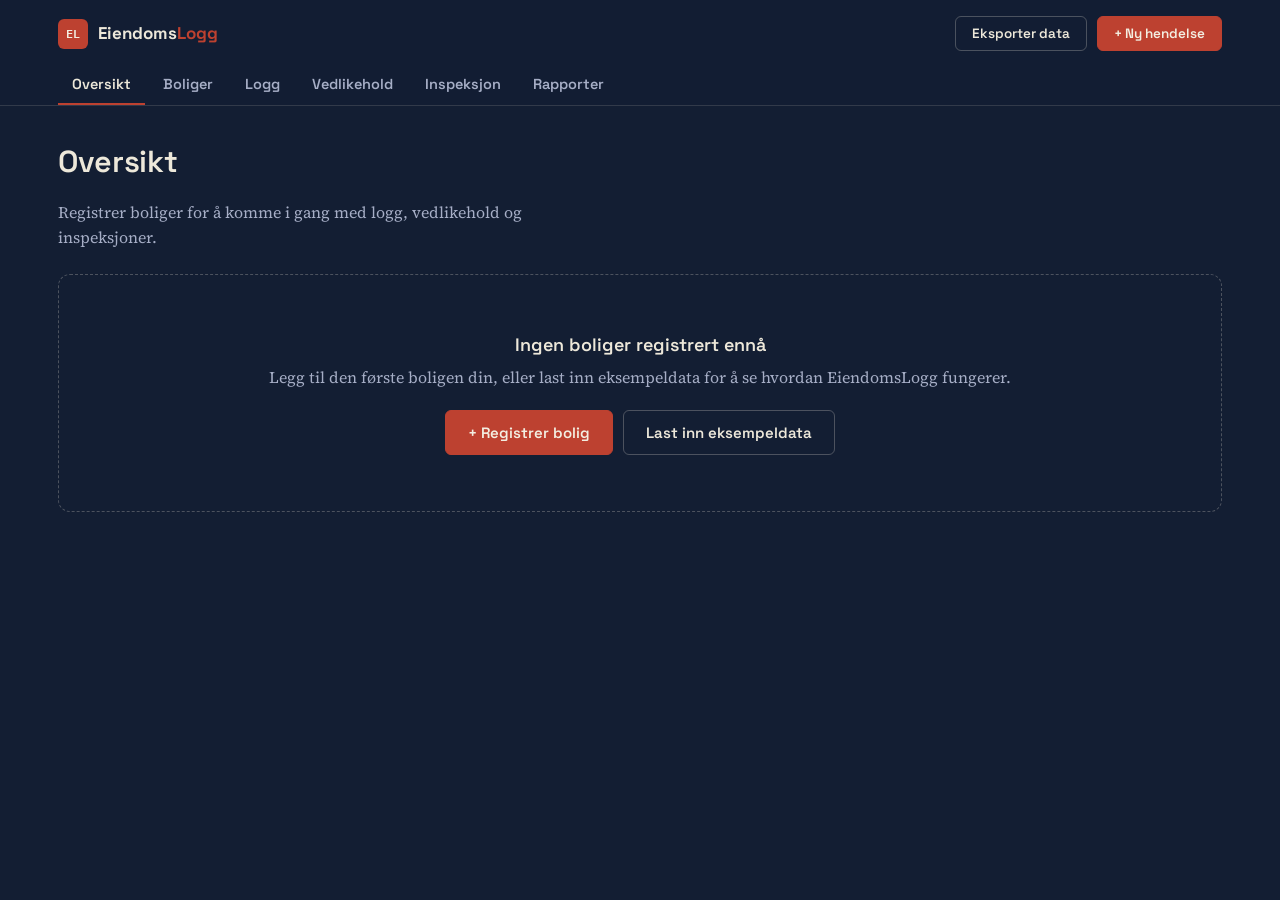
==== Nettsiden/index.html @ 16e8af84 "First upload" ====
<!DOCTYPE html>
<html lang="no">
<head>
<meta charset="UTF-8">
<meta name="viewport" content="width=device-width, initial-scale=1.0">
<title>EiendomsLogg</title>
<meta name="description" content="EiendomsLogg — registrer feil, last opp bilder og kvitteringer, planlegg vedlikehold og gjennomfør digitale inspeksjoner for hver bolig.">
<link rel="preconnect" href="https://fonts.googleapis.com">
<link rel="preconnect" href="https://fonts.gstatic.com" crossorigin>
<link href="https://fonts.googleapis.com/css2?family=Space+Grotesk:wght@500;600;700&family=Source+Serif+4:opsz,wght@8..60,400;8..60,500;8..60,600&family=IBM+Plex+Mono:wght@400;500&display=swap" rel="stylesheet">
<link rel="stylesheet" href="styles.css">
</head>
<body>

<header class="app-header">
  <div class="app-header-inner">
    <div class="brand">
      <span class="logo-mark">EL</span>
      <span class="logo-word">Eiendoms<em>Logg</em></span>
    </div>
    <div class="header-actions">
      <button class="btn btn-ghost btn-small" id="exportBtn" type="button">Eksporter data</button>
      <button class="btn btn-primary btn-small" id="quickAddBtn" type="button">+ Ny hendelse</button>
    </div>
  </div>
  <nav class="tab-nav" aria-label="Hovedmeny">
    <button class="tab-btn active" data-view="dashboard">Oversikt</button>
    <button class="tab-btn" data-view="properties">Boliger</button>
    <button class="tab-btn" data-view="log">Logg</button>
    <button class="tab-btn" data-view="maintenance">Vedlikehold</button>
    <button class="tab-btn" data-view="inspection">Inspeksjon</button>
    <button class="tab-btn" data-view="reports">Rapporter</button>
  </nav>
</header>

<main class="app-main">
  <div class="view-wrap" id="viewWrap">
    <!-- Views are rendered here by app.js -->
  </div>
</main>

<div class="modal-overlay" id="modalOverlay" hidden>
  <div class="modal" id="modal" role="dialog" aria-modal="true"></div>
</div>

<div class="toast" id="toast" role="status" aria-live="polite" hidden></div>

<template id="tpl-empty-state">
  <div class="empty-state">
    <p class="empty-title"></p>
    <p class="empty-body"></p>
    <button class="btn btn-primary empty-action" type="button"></button>
  </div>
</template>

<script src="app.js"></script>
</body>
</html>
---- Nettsiden/styles.css ----
/* ============================================
   EiendomsLogg — design tokens
   ============================================ */
:root {
  --ink: #131E33;
  --ink-2: #1B2A45;
  --ink-3: #24365A;
  --ink-4: #2C4066;
  --paper: #F3EEE1;
  --paper-2: #EAE3D2;
  --stamp: #BD4130;
  --stamp-dark: #8f3123;
  --sage: #8FA382;
  --sage-dark: #62795a;
  --amber: #C99A3E;
  --text-light: #EDE8DA;
  --muted: #A6AEC6;
  --line: rgba(237, 232, 218, 0.14);
  --line-strong: rgba(237, 232, 218, 0.26);

  --font-display: 'Space Grotesk', sans-serif;
  --font-body: 'Source Serif 4', serif;
  --font-mono: 'IBM Plex Mono', monospace;

  --wrap: 1220px;
  --radius: 6px;
  --radius-lg: 12px;
}

* { box-sizing: border-box; }

@media (prefers-reduced-motion: reduce) {
  *, *::before, *::after { animation-duration: 0.01ms !important; animation-iteration-count: 1 !important; transition-duration: 0.01ms !important; }
}

html, body { height: 100%; }
body {
  margin: 0;
  background: var(--ink);
  color: var(--text-light);
  font-family: var(--font-body);
  font-size: 16px;
  line-height: 1.55;
  -webkit-font-smoothing: antialiased;
  display: flex;
  flex-direction: column;
}

h1, h2, h3, h4 {
  font-family: var(--font-display);
  color: var(--text-light);
  margin: 0 0 0.5em;
  font-weight: 600;
  letter-spacing: -0.01em;
}
h1 { font-size: 1.9rem; }
h2 { font-size: 1.4rem; }
h3 { font-size: 1.05rem; }

p { margin: 0 0 1em; }
a { color: var(--sage); text-decoration: none; }
ul { margin: 0; padding: 0; list-style: none; }

.mono { font-family: var(--font-mono); }

.sr-only {
  position: absolute;
  width: 1px; height: 1px;
  padding: 0; margin: -1px;
  overflow: hidden;
  clip: rect(0,0,0,0);
  white-space: nowrap;
  border: 0;
}

a:focus-visible,
button:focus-visible,
input:focus-visible,
select:focus-visible,
textarea:focus-visible {
  outline: 2px solid var(--sage);
  outline-offset: 2px;
}

/* ============================================
   Buttons
   ============================================ */
.btn {
  display: inline-flex;
  align-items: center;
  justify-content: center;
  gap: 8px;
  font-family: var(--font-display);
  font-weight: 600;
  font-size: 15px;
  padding: 12px 22px;
  border-radius: var(--radius);
  border: 1px solid transparent;
  cursor: pointer;
  transition: transform 0.12s ease, background 0.15s ease, border-color 0.15s ease;
  white-space: nowrap;
  background: transparent;
  color: var(--text-light);
}
.btn:active { transform: scale(0.98); }
.btn:disabled { opacity: 0.5; cursor: not-allowed; }

.btn-primary { background: var(--stamp); color: var(--paper); border-color: var(--stamp); }
.btn-primary:hover:not(:disabled) { background: var(--stamp-dark); border-color: var(--stamp-dark); }

.btn-secondary { background: var(--sage); color: var(--ink); border-color: var(--sage); }
.btn-secondary:hover:not(:disabled) { background: var(--sage-dark); border-color: var(--sage-dark); }

.btn-ghost { background: transparent; color: var(--text-light); border-color: var(--line-strong); }
.btn-ghost:hover:not(:disabled) { border-color: var(--text-light); }

.btn-danger { background: transparent; color: var(--stamp); border-color: rgba(189,65,48,0.5); }
.btn-danger:hover:not(:disabled) { background: rgba(189,65,48,0.12); }

.btn-small { padding: 8px 16px; font-size: 13.5px; }
.btn-block { width: 100%; }
.btn-icon { padding: 8px 10px; }

/* ============================================
   Header + tab nav
   ============================================ */
.app-header {
  position: sticky;
  top: 0;
  z-index: 50;
  background: rgba(19, 30, 51, 0.94);
  backdrop-filter: blur(8px);
  border-bottom: 1px solid var(--line);
}
.app-header-inner {
  max-width: var(--wrap);
  margin: 0 auto;
  padding: 16px 28px 12px;
  display: flex;
  align-items: center;
  gap: 16px;
}
.brand { display: flex; align-items: center; gap: 10px; margin-right: auto; }
.logo-mark {
  display: inline-flex; align-items: center; justify-content: center;
  width: 30px; height: 30px; background: var(--stamp); color: var(--paper);
  border-radius: 6px; font-family: var(--font-mono); font-size: 12px; font-weight: 600;
}
.logo-word { font-family: var(--font-display); font-weight: 700; font-size: 17px; }
.logo-word em { color: var(--stamp); font-style: normal; }
.header-actions { display: flex; gap: 10px; }

.tab-nav {
  max-width: var(--wrap);
  margin: 0 auto;
  padding: 0 28px;
  display: flex;
  gap: 4px;
  overflow-x: auto;
  scrollbar-width: none;
}
.tab-nav::-webkit-scrollbar { display: none; }
.tab-btn {
  font-family: var(--font-display);
  font-size: 14.5px;
  font-weight: 600;
  color: var(--muted);
  background: transparent;
  border: none;
  border-bottom: 2px solid transparent;
  padding: 12px 14px 10px;
  cursor: pointer;
  white-space: nowrap;
}
.tab-btn:hover { color: var(--text-light); }
.tab-btn.active { color: var(--text-light); border-bottom-color: var(--stamp); }

/* ============================================
   Main layout
   ============================================ */
.app-main { flex: 1; }
.view-wrap {
  max-width: var(--wrap);
  margin: 0 auto;
  padding: 32px 28px 80px;
}
.view-head {
  display: flex;
  align-items: flex-end;
  justify-content: space-between;
  gap: 20px;
  margin-bottom: 24px;
  flex-wrap: wrap;
}
.view-head p { color: var(--muted); margin: 6px 0 0; max-width: 60ch; }
.view-actions { display: flex; gap: 10px; flex-wrap: wrap; }

/* ============================================
   Cards / surfaces
   ============================================ */
.card {
  background: var(--ink-2);
  border: 1px solid var(--line);
  border-radius: var(--radius-lg);
  padding: 22px 24px;
}
.card + .card { margin-top: 16px; }

.stat-grid {
  display: grid;
  grid-template-columns: repeat(4, 1fr);
  gap: 14px;
  margin-bottom: 28px;
}
.stat-card {
  background: var(--ink-2);
  border: 1px solid var(--line);
  border-radius: var(--radius-lg);
  padding: 18px 20px;
}
.stat-label { font-family: var(--font-mono); font-size: 11px; letter-spacing: 0.06em; color: var(--muted); margin-bottom: 8px; }
.stat-value { font-family: var(--font-display); font-size: 28px; font-weight: 700; color: var(--text-light); }
.stat-value.stamp-color { color: var(--stamp); }
.stat-value.sage-color { color: var(--sage); }
.stat-value.amber-color { color: var(--amber); }

.section-title {
  font-family: var(--font-mono);
  font-size: 12px;
  letter-spacing: 0.07em;
  color: var(--sage);
  margin-bottom: 14px;
}

/* ============================================
   Empty states
   ============================================ */
.empty-state {
  text-align: center;
  padding: 56px 24px;
  border: 1px dashed var(--line-strong);
  border-radius: var(--radius-lg);
}
.empty-title { font-family: var(--font-display); font-size: 18px; font-weight: 600; margin-bottom: 6px; }
.empty-body { color: var(--muted); margin-bottom: 20px; }

/* ============================================
   Badges
   ============================================ */
.badge {
  display: inline-flex;
  align-items: center;
  gap: 5px;
  font-family: var(--font-mono);
  font-size: 11px;
  letter-spacing: 0.03em;
  padding: 4px 9px;
  border-radius: 999px;
  border: 1px solid transparent;
}
.badge-open { background: rgba(189,65,48,0.14); color: #e08d7d; border-color: rgba(189,65,48,0.35); }
.badge-progress { background: rgba(201,154,62,0.14); color: var(--amber); border-color: rgba(201,154,62,0.35); }
.badge-done { background: rgba(143,163,130,0.14); color: var(--sage); border-color: rgba(143,163,130,0.35); }
.badge-neutral { background: rgba(237,232,218,0.08); color: var(--muted); border-color: var(--line-strong); }

.type-tag { font-family: var(--font-mono); font-size: 11px; color: var(--muted); }

/* ============================================
   Property cards
   ============================================ */
.property-grid {
  display: grid;
  grid-template-columns: repeat(auto-fill, minmax(260px, 1fr));
  gap: 16px;
}
.property-card {
  background: var(--ink-2);
  border: 1px solid var(--line);
  border-radius: var(--radius-lg);
  padding: 20px 22px;
  cursor: pointer;
  transition: border-color 0.15s ease, transform 0.15s ease;
  text-align: left;
  width: 100%;
  color: inherit;
  font: inherit;
}
.property-card:hover { border-color: var(--line-strong); transform: translateY(-2px); }
.property-card h3 { margin-bottom: 2px; }
.property-address { color: var(--muted); font-size: 14px; margin-bottom: 14px; }
.property-meta-row { display: flex; justify-content: space-between; align-items: center; border-top: 1px solid var(--line); padding-top: 12px; margin-top: 4px; }
.property-tenant { font-size: 13.5px; color: var(--muted); }
.property-open-count { font-family: var(--font-mono); font-size: 12px; }

/* ============================================
   Tables / lists
   ============================================ */
.data-table { width: 100%; border-collapse: collapse; }
.data-table th {
  font-family: var(--font-mono);
  font-size: 11px;
  letter-spacing: 0.05em;
  text-align: left;
  color: var(--muted);
  padding: 0 12px 10px;
  border-bottom: 1px solid var(--line-strong);
}
.data-table td {
  padding: 14px 12px;
  border-bottom: 1px solid var(--line);
  font-size: 14.5px;
  vertical-align: top;
}
.data-table tr:last-child td { border-bottom: none; }
.data-table td.num { font-family: var(--font-mono); }

.entry-row-title { font-family: var(--font-display); font-weight: 600; font-size: 15px; margin-bottom: 3px; }
.entry-row-desc { color: var(--muted); font-size: 13.5px; margin: 0; }
.row-actions { display: flex; gap: 8px; flex-wrap: wrap; }

.thumb-strip { display: flex; gap: 6px; margin-top: 8px; flex-wrap: wrap; }
.thumb {
  width: 44px; height: 44px; border-radius: 5px; object-fit: cover;
  border: 1px solid var(--line-strong); cursor: pointer;
}
.thumb-wrap { position: relative; display: inline-block; line-height: 0; }
.thumb-remove {
  position: absolute; top: -6px; right: -6px;
  width: 18px; height: 18px; border-radius: 50%;
  background: var(--stamp); color: var(--paper);
  border: 1px solid var(--ink); font-size: 13px; line-height: 1;
  cursor: pointer; display: flex; align-items: center; justify-content: center;
  padding: 0;
}
.thumb-remove:hover { background: var(--stamp-dark); }
.doc-chip {
  display: inline-flex; align-items: center; gap: 6px;
  font-family: var(--font-mono); font-size: 12px; color: var(--muted);
  background: rgba(237,232,218,0.06); border: 1px solid var(--line);
  padding: 5px 10px; border-radius: 6px; margin: 8px 6px 0 0;
}
.doc-chip-remove {
  background: transparent; border: none; color: var(--muted);
  cursor: pointer; font-size: 14px; line-height: 1; padding: 0 0 0 4px;
}
.doc-chip-remove:hover { color: var(--stamp); }

/* ============================================
   Filter bar
   ============================================ */
.filter-bar { display: flex; gap: 10px; flex-wrap: wrap; margin-bottom: 20px; }
.filter-bar select, .filter-bar input {
  background: var(--ink-2);
  border: 1px solid var(--line-strong);
  color: var(--text-light);
  border-radius: var(--radius);
  padding: 9px 12px;
  font-family: var(--font-body);
  font-size: 14px;
}

/* ============================================
   Forms
   ============================================ */
.form-grid { display: grid; grid-template-columns: 1fr 1fr; gap: 16px; }
.form-field { display: flex; flex-direction: column; gap: 6px; margin-bottom: 16px; }
.form-field.full { grid-column: 1 / -1; }
.form-field label { font-family: var(--font-mono); font-size: 11.5px; letter-spacing: 0.04em; color: var(--muted); }
.form-field input,
.form-field select,
.form-field textarea {
  background: rgba(255,255,255,0.04);
  border: 1px solid var(--line-strong);
  color: var(--text-light);
  border-radius: var(--radius);
  padding: 11px 13px;
  font-family: var(--font-body);
  font-size: 15px;
  width: 100%;
}
.form-field textarea { resize: vertical; min-height: 80px; }
.form-field .hint { font-size: 12px; color: var(--muted); }
.form-field .error-text { font-size: 12.5px; color: var(--stamp); display: none; }
.form-field.has-error input,
.form-field.has-error select,
.form-field.has-error textarea { border-color: var(--stamp); }
.form-field.has-error .error-text { display: block; }

.file-drop {
  border: 1px dashed var(--line-strong);
  border-radius: var(--radius);
  padding: 16px;
  text-align: center;
  cursor: pointer;
  color: var(--muted);
  font-size: 13.5px;
}
.file-drop:hover { border-color: var(--sage); color: var(--text-light); }
.file-drop input { display: none; }

.form-actions { display: flex; justify-content: flex-end; gap: 10px; margin-top: 8px; padding-top: 16px; border-top: 1px solid var(--line); }

/* ============================================
   Modal
   ============================================ */
.modal-overlay {
  position: fixed; inset: 0; z-index: 200;
  background: rgba(10,15,26,0.72);
  display: flex; align-items: flex-start; justify-content: center;
  padding: 40px 20px;
  overflow-y: auto;
}
.modal-overlay[hidden] { display: none; }
.modal {
  background: var(--ink);
  border: 1px solid var(--line-strong);
  border-radius: var(--radius-lg);
  width: 100%;
  max-width: 640px;
  padding: 28px 30px;
  box-shadow: 0 30px 70px -20px rgba(0,0,0,0.6);
}
.modal-head { display: flex; justify-content: space-between; align-items: flex-start; margin-bottom: 18px; }
.modal-close { background: transparent; border: none; color: var(--muted); font-size: 22px; cursor: pointer; line-height: 1; padding: 4px; }
.modal-close:hover { color: var(--text-light); }

/* ============================================
   Wizard (inspection)
   ============================================ */
.wizard-steps { display: flex; gap: 8px; margin-bottom: 26px; }
.wizard-step-dot {
  flex: 1;
  height: 4px;
  border-radius: 2px;
  background: var(--line-strong);
}
.wizard-step-dot.active { background: var(--stamp); }
.wizard-step-dot.done { background: var(--sage); }

.room-block {
  border: 1px solid var(--line);
  border-radius: var(--radius);
  padding: 16px 18px;
  margin-bottom: 14px;
}
.room-block-head { display: flex; justify-content: space-between; align-items: center; margin-bottom: 10px; }
.room-block-head h4 { margin: 0; font-family: var(--font-display); font-size: 15px; }
.condition-select-row { display: flex; gap: 8px; margin-bottom: 10px; }
.condition-pill {
  flex: 1;
  text-align: center;
  padding: 8px;
  border-radius: var(--radius);
  border: 1px solid var(--line-strong);
  font-family: var(--font-mono);
  font-size: 12.5px;
  cursor: pointer;
  color: var(--muted);
  background: transparent;
}
.condition-pill.selected.cond-god { background: rgba(143,163,130,0.16); border-color: var(--sage); color: var(--sage); }
.condition-pill.selected.cond-ok { background: rgba(201,154,62,0.16); border-color: var(--amber); color: var(--amber); }
.condition-pill.selected.cond-darlig { background: rgba(189,65,48,0.16); border-color: var(--stamp); color: #e08d7d; }

.signature-pad-wrap { text-align: center; }
.signature-pad {
  width: 100%;
  height: 160px;
  background: var(--paper);
  border-radius: var(--radius);
  touch-action: none;
  cursor: crosshair;
}
.signature-label { font-family: var(--font-mono); font-size: 12px; color: var(--muted); margin: 14px 0 6px; }

/* ============================================
   Report / print view
   ============================================ */
.report-card-preview {
  background: var(--ink-2);
  border: 1px solid var(--line);
  border-radius: var(--radius-lg);
  padding: 20px 22px;
  cursor: pointer;
}
.report-card-preview:hover { border-color: var(--line-strong); }
.report-head-row { display: flex; justify-content: space-between; align-items: flex-start; margin-bottom: 8px; }

.report-doc {
  background: var(--paper);
  color: var(--ink);
  border-radius: var(--radius-lg);
  padding: 40px 44px;
}
.report-doc h2, .report-doc h3, .report-doc h4 { color: var(--ink); font-family: var(--font-display); }
.report-doc .doc-eyebrow { font-family: var(--font-mono); font-size: 11px; letter-spacing: 0.06em; color: var(--stamp-dark); margin-bottom: 6px; }
.report-doc-meta { display: flex; gap: 28px; flex-wrap: wrap; margin: 16px 0 26px; padding-bottom: 20px; border-bottom: 1px solid var(--paper-2); }
.report-doc-meta div span { display: block; }
.report-doc-meta .meta-label { font-family: var(--font-mono); font-size: 10.5px; letter-spacing: 0.05em; color: #8a8168; margin-bottom: 3px; }
.report-doc-meta .meta-value { font-family: var(--font-display); font-size: 15px; font-weight: 600; }
.report-room { padding: 14px 0; border-bottom: 1px solid var(--paper-2); }
.report-room:last-child { border-bottom: none; }
.report-room-head { display: flex; justify-content: space-between; align-items: center; margin-bottom: 6px; }
.report-room-notes { color: #5c5340; font-size: 14.5px; margin: 0 0 8px; }
.report-sign-row { display: flex; gap: 30px; margin-top: 30px; flex-wrap: wrap; }
.report-sign-block { flex: 1; min-width: 220px; }
.report-sign-block img { width: 100%; max-width: 260px; height: 90px; object-fit: contain; background: #fff; border-radius: 4px; border: 1px solid var(--paper-2); }
.report-sign-block p { margin: 6px 0 0; font-family: var(--font-mono); font-size: 12px; color: #8a8168; }
.report-stamp-corner { position: absolute; }

/* ============================================
   Toast
   ============================================ */
.toast {
  position: fixed;
  bottom: 24px; left: 50%;
  transform: translateX(-50%);
  background: var(--sage);
  color: var(--ink);
  font-family: var(--font-display);
  font-weight: 600;
  font-size: 14px;
  padding: 12px 20px;
  border-radius: var(--radius);
  z-index: 300;
  box-shadow: 0 12px 30px -10px rgba(0,0,0,0.5);
}
.toast[hidden] { display: none; }
.toast.toast-danger { background: var(--stamp); color: var(--paper); }

/* ============================================
   Property detail
   ============================================ */
.detail-back { display: inline-flex; align-items: center; gap: 6px; color: var(--muted); font-family: var(--font-mono); font-size: 13px; margin-bottom: 16px; background: none; border: none; cursor: pointer; padding: 0; }
.detail-back:hover { color: var(--text-light); }
.detail-quick-actions { display: flex; gap: 10px; flex-wrap: wrap; margin: 18px 0 28px; }
.timeline-item { display: flex; gap: 16px; padding: 16px 0; border-bottom: 1px solid var(--line); }
.timeline-item:last-child { border-bottom: none; }
.timeline-date { width: 90px; flex-shrink: 0; font-family: var(--font-mono); font-size: 12px; color: var(--muted); padding-top: 2px; }
.timeline-body { flex: 1; }

/* ============================================
   Responsive
   ============================================ */
@media (max-width: 900px) {
  .stat-grid { grid-template-columns: repeat(2, 1fr); }
  .form-grid { grid-template-columns: 1fr; }
  .app-header-inner { padding: 14px 18px 10px; }
  .tab-nav { padding: 0 18px; }
  .view-wrap { padding: 24px 18px 64px; }
}
@media (max-width: 560px) {
  .stat-grid { grid-template-columns: 1fr 1fr; }
  .header-actions .btn span.full-label { display: none; }
  .modal { padding: 22px 18px; }
  .report-doc { padding: 26px 20px; }
}

/* ============================================
   Print
   ============================================ */
@media print {
  body * { visibility: hidden; }
  #printArea, #printArea * { visibility: visible; }
  #printArea { position: absolute; top: 0; left: 0; width: 100%; }
  .no-print { display: none !important; }
}
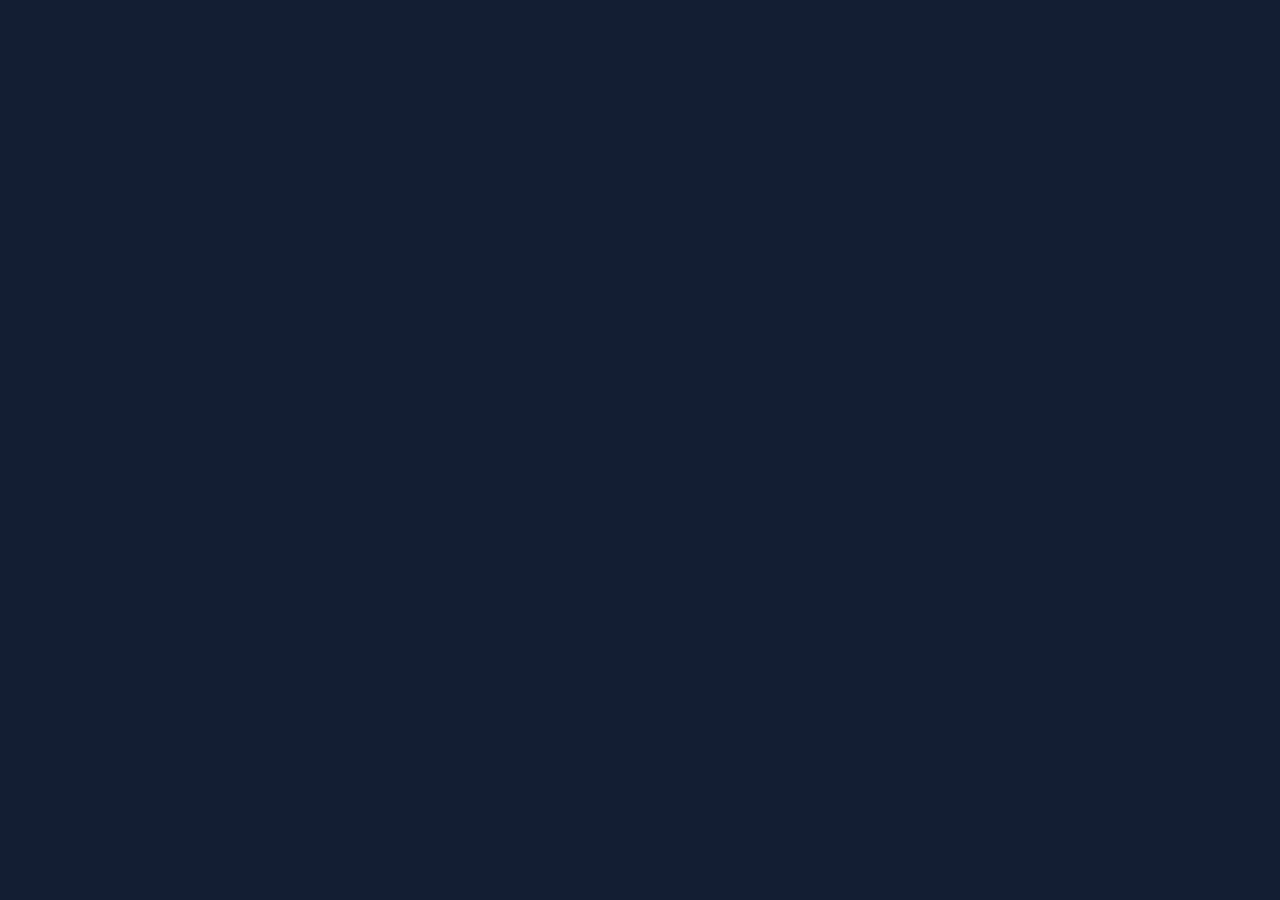
==== commit 071d102e: "oppdatert design og mobilvisning" ====
--- a/Nettsiden/index.html
+++ b/Nettsiden/index.html
@@ -9,29 +9,13 @@
 <link rel="preconnect" href="https://fonts.gstatic.com" crossorigin>
 <link href="https://fonts.googleapis.com/css2?family=Space+Grotesk:wght@500;600;700&family=Source+Serif+4:opsz,wght@8..60,400;8..60,500;8..60,600&family=IBM+Plex+Mono:wght@400;500&display=swap" rel="stylesheet">
 <link rel="stylesheet" href="styles.css">
+<script src="https://cdn.jsdelivr.net/npm/@supabase/supabase-js@2"></script>
 </head>
 <body>
 
-<header class="app-header">
-  <div class="app-header-inner">
-    <div class="brand">
-      <span class="logo-mark">EL</span>
-      <span class="logo-word">Eiendoms<em>Logg</em></span>
-    </div>
-    <div class="header-actions">
-      <button class="btn btn-ghost btn-small" id="exportBtn" type="button">Eksporter data</button>
-      <button class="btn btn-primary btn-small" id="quickAddBtn" type="button">+ Ny hendelse</button>
-    </div>
-  </div>
-  <nav class="tab-nav" aria-label="Hovedmeny">
-    <button class="tab-btn active" data-view="dashboard">Oversikt</button>
-    <button class="tab-btn" data-view="properties">Boliger</button>
-    <button class="tab-btn" data-view="log">Logg</button>
-    <button class="tab-btn" data-view="maintenance">Vedlikehold</button>
-    <button class="tab-btn" data-view="inspection">Inspeksjon</button>
-    <button class="tab-btn" data-view="reports">Rapporter</button>
-  </nav>
-</header>
+<div id="headerWrap">
+  <!-- Header is rendered by app.js — marketing nav, auth nav, or the logged-in app nav -->
+</div>
 
 <main class="app-main">
   <div class="view-wrap" id="viewWrap">
--- a/Nettsiden/styles.css
+++ b/Nettsiden/styles.css
@@ -31,6 +31,17 @@
 
 @media (prefers-reduced-motion: reduce) {
   *, *::before, *::after { animation-duration: 0.01ms !important; animation-iteration-count: 1 !important; transition-duration: 0.01ms !important; }
+  .reveal { opacity: 1 !important; transform: none !important; }
+}
+
+.reveal {
+  opacity: 0;
+  transform: translateY(18px);
+  transition: opacity 0.6s ease, transform 0.6s ease;
+}
+.reveal.reveal-visible {
+  opacity: 1;
+  transform: translateY(0);
 }
 
 html, body { height: 100%; }
@@ -145,10 +156,11 @@
   display: inline-flex; align-items: center; justify-content: center;
   width: 30px; height: 30px; background: var(--stamp); color: var(--paper);
   border-radius: 6px; font-family: var(--font-mono); font-size: 12px; font-weight: 600;
+  flex-shrink: 0;
 }
 .logo-word { font-family: var(--font-display); font-weight: 700; font-size: 17px; }
 .logo-word em { color: var(--stamp); font-style: normal; }
-.header-actions { display: flex; gap: 10px; }
+.header-actions { display: flex; gap: 10px; align-items: center; flex-wrap: wrap; justify-content: flex-end; }
 
 .tab-nav {
   max-width: var(--wrap);
@@ -241,6 +253,22 @@
   border: 1px dashed var(--line-strong);
   border-radius: var(--radius-lg);
 }
+.empty-state::before {
+  content: '';
+  display: block;
+  width: 38px; height: 38px;
+  margin: 0 auto 16px;
+  background-color: var(--muted);
+  opacity: 0.5;
+  -webkit-mask-image: url("data:image/svg+xml,%3Csvg xmlns='http://www.w3.org/2000/svg' viewBox='0 0 24 24' fill='none' stroke='black' stroke-width='1.6'%3E%3Cpath d='M3 12h4l2 3h6l2-3h4'/%3E%3Cpath d='M5 12V6a2 2 0 0 1 2-2h10a2 2 0 0 1 2 2v6'/%3E%3Crect x='3' y='12' width='18' height='7' rx='2'/%3E%3C/svg%3E");
+  mask-image: url("data:image/svg+xml,%3Csvg xmlns='http://www.w3.org/2000/svg' viewBox='0 0 24 24' fill='none' stroke='black' stroke-width='1.6'%3E%3Cpath d='M3 12h4l2 3h6l2-3h4'/%3E%3Cpath d='M5 12V6a2 2 0 0 1 2-2h10a2 2 0 0 1 2 2v6'/%3E%3Crect x='3' y='12' width='18' height='7' rx='2'/%3E%3C/svg%3E");
+  -webkit-mask-size: contain;
+  mask-size: contain;
+  -webkit-mask-repeat: no-repeat;
+  mask-repeat: no-repeat;
+  -webkit-mask-position: center;
+  mask-position: center;
+}
 .empty-title { font-family: var(--font-display); font-size: 18px; font-weight: 600; margin-bottom: 6px; }
 .empty-body { color: var(--muted); margin-bottom: 20px; }
 
@@ -296,6 +324,7 @@
    Tables / lists
    ============================================ */
 .data-table { width: 100%; border-collapse: collapse; }
+.card:has(.data-table) { overflow-x: auto; }
 .data-table th {
   font-family: var(--font-mono);
   font-size: 11px;
@@ -556,7 +585,202 @@
   .report-doc { padding: 26px 20px; }
 }
 
-/* ============================================
+@media (max-width: 980px) {
+  .lp-hero-grid { grid-template-columns: 1fr; }
+  .hero-visual { order: -1; padding-left: 0; }
+  .hv-card-stack { min-height: 380px; }
+  .how-steps { grid-template-columns: repeat(2, 1fr); }
+  .lp-feature-grid { grid-template-columns: repeat(2, 1fr); }
+}
+@media (max-width: 640px) {
+  .marketing-nav-links { gap: 14px; }
+  .marketing-nav-links a.btn { padding: 8px 14px; }
+  .lp-section { padding: 56px 0; }
+  .lp-hero { padding: 44px 0 56px; }
+  .how-steps { grid-template-columns: 1fr; }
+  .lp-feature-grid { grid-template-columns: 1fr; }
+  .hv-tabs { display: none; }
+  .pricing-card { padding: 28px 24px; }
+  .auth-card { padding: 28px 22px; }
+}
+
+@media (max-width: 480px) {
+  .account-name { display: none; }
+  .account-pill { padding: 4px; border: none; }
+  .stat-grid { grid-template-columns: 1fr; }
+  .condition-select-row { flex-wrap: wrap; }
+  .condition-pill { min-width: 80px; }
+  .view-head h1 { font-size: 1.55rem; }
+  .signature-pad { height: 130px; }
+}
+
+/* ============================================================
+   MARKETING HEADER (landing / login / signup / paywall)
+   ============================================================ */
+.marketing-header {
+  position: sticky; top: 0; z-index: 50;
+  background: rgba(19, 30, 51, 0.94);
+  backdrop-filter: blur(8px);
+  border-bottom: 1px solid var(--line);
+}
+.marketing-header-inner {
+  max-width: var(--wrap);
+  margin: 0 auto;
+  padding: 18px 28px;
+  display: flex;
+  align-items: center;
+  gap: 20px;
+}
+.marketing-nav-links { display: flex; align-items: center; gap: 22px; margin-left: auto; }
+.marketing-nav-links a { color: var(--muted); font-family: var(--font-display); font-size: 14.5px; font-weight: 600; cursor: pointer; }
+.marketing-nav-links a:hover { color: var(--text-light); }
+
+/* ============================================================
+   APP HEADER (logged in + subscribed)
+   ============================================================ */
+.account-menu { display: flex; align-items: center; gap: 10px; }
+.account-pill {
+  display: inline-flex; align-items: center; gap: 8px;
+  font-family: var(--font-mono); font-size: 12.5px; color: var(--muted);
+  border: 1px solid var(--line-strong); border-radius: 999px; padding: 6px 12px 6px 6px;
+}
+.account-avatar {
+  width: 22px; height: 22px; border-radius: 50%;
+  background: var(--sage); color: var(--ink);
+  display: flex; align-items: center; justify-content: center;
+  font-family: var(--font-display); font-weight: 700; font-size: 11px;
+}
+
+/* ============================================================
+   LANDING PAGE
+   ============================================================ */
+.landing-wrap { padding: 0; max-width: none; }
+
+.lp-section { padding: 88px 0; }
+.lp-inner { max-width: var(--wrap); margin: 0 auto; padding: 0 28px; }
+.lp-section.bordered { border-top: 1px solid var(--line); }
+.lp-section.tinted { background: var(--ink-2); border-top: 1px solid var(--line); border-bottom: 1px solid var(--line); }
+
+.eyebrow { color: var(--sage); font-family: var(--font-mono); font-size: 12.5px; letter-spacing: 0.08em; margin-bottom: 16px; }
+
+/* Hero */
+.lp-hero { padding: 76px 0 96px; overflow: hidden; }
+.lp-hero-grid { display: grid; grid-template-columns: 1.05fr 0.95fr; gap: 56px; align-items: center; }
+.lp-hero h1 { font-size: clamp(2.1rem, 4vw, 3.05rem); line-height: 1.1; margin-bottom: 20px; }
+.lp-hero-lede { font-size: 18px; color: var(--muted); max-width: 46ch; margin-bottom: 28px; }
+.lp-hero-actions { display: flex; gap: 14px; flex-wrap: wrap; margin-bottom: 16px; }
+.lp-hero-note { font-size: 13.5px; color: var(--muted); margin: 0; }
+
+/* Hero illustration: document stack */
+.hero-visual { position: relative; display: flex; gap: 18px; padding-left: 6px; }
+.hv-tabs { display: flex; flex-direction: column; gap: 10px; padding-top: 30px; }
+.hv-tab {
+  writing-mode: vertical-rl; text-orientation: mixed;
+  font-family: var(--font-mono); font-size: 11px; letter-spacing: 0.06em;
+  color: var(--muted); background: var(--ink-2); border: 1px solid var(--line); border-right: none;
+  padding: 10px 6px; border-radius: 4px 0 0 4px;
+}
+.hv-tab.active { color: var(--ink); background: var(--sage); border-color: var(--sage); }
+
+.hv-card-stack { position: relative; flex: 1; min-height: 420px; }
+.hv-card {
+  position: absolute; background: var(--paper); color: var(--ink);
+  border-radius: 6px; padding: 20px 22px;
+  box-shadow: 0 18px 40px -14px rgba(0,0,0,0.55);
+}
+.hv-card-head { font-family: var(--font-mono); font-size: 11px; letter-spacing: 0.06em; color: var(--stamp-dark); margin-bottom: 12px; }
+
+.hv-receipt { width: 76%; top: 0; left: 0; transform: rotate(-4deg); border: 1px dashed var(--paper-2); z-index: 1; }
+.hv-receipt-line { display: flex; justify-content: space-between; font-size: 13.5px; font-family: var(--font-mono); padding: 5px 0; color: #40372c; }
+.hv-receipt-rule { border-top: 1px dashed #cbc2ad; margin: 6px 0; }
+.hv-receipt-line.total { font-weight: 600; color: var(--ink); }
+.hv-receipt-date { margin-top: 10px; font-size: 11px; color: #8a8168; }
+
+.hv-photo { width: 62%; top: 178px; right: 4%; left: auto; display: flex; gap: 12px; align-items: flex-start; transform: rotate(3deg); z-index: 2; }
+.hv-photo-thumb { flex-shrink: 0; width: 48px; height: 48px; border-radius: 5px; background: var(--paper-2); color: var(--stamp-dark); display: flex; align-items: center; justify-content: center; }
+.hv-photo-tag { font-size: 10.5px; letter-spacing: 0.05em; color: var(--stamp-dark); margin: 0 0 4px; font-family: var(--font-mono); }
+.hv-photo-meta p:last-child { font-size: 13.5px; margin: 0; color: #40372c; }
+
+.hv-report { width: 82%; top: 258px; left: 4%; transform: rotate(-1.5deg); z-index: 3; padding-top: 24px; }
+.hv-stamp { position: absolute; top: -14px; right: 14px; color: var(--stamp); transform: rotate(-11deg); opacity: 0.92; }
+.hv-report-line { font-size: 14px; margin: 0 0 4px; color: #40372c; }
+.hv-report-line.muted { color: #8a8168; font-size: 13px; }
+.hv-sign-row { display: flex; align-items: center; gap: 10px; margin-top: 16px; font-size: 11px; color: #8a8168; font-family: var(--font-mono); }
+.hv-sign-line { flex: 1; height: 1px; background: repeating-linear-gradient(to right, #b8ae94 0, #b8ae94 4px, transparent 4px, transparent 8px); }
+
+/* How it works — illustrated steps */
+.lp-section h2 { font-size: clamp(1.7rem, 3vw, 2.3rem); max-width: 24ch; }
+.lp-lede { color: var(--muted); font-size: 17px; max-width: 62ch; margin-bottom: 44px; }
+
+.how-steps { display: grid; grid-template-columns: repeat(4, 1fr); gap: 18px; }
+.how-step { background: var(--ink); border: 1px solid var(--line); border-radius: var(--radius-lg); padding: 26px 22px; }
+.how-step-icon {
+  width: 46px; height: 46px; border-radius: 10px;
+  background: rgba(143,163,130,0.14); color: var(--sage);
+  display: flex; align-items: center; justify-content: center; margin-bottom: 16px;
+}
+.how-step h3 { font-size: 16px; margin-bottom: 6px; }
+.how-step p { color: var(--muted); font-size: 14.5px; margin: 0; }
+.how-step-num { font-family: var(--font-mono); font-size: 11px; color: var(--stamp); margin-bottom: 10px; }
+
+/* Feature list (compact) */
+.lp-feature-grid { display: grid; grid-template-columns: repeat(3, 1fr); gap: 1px; background: var(--line); border: 1px solid var(--line); border-radius: var(--radius-lg); overflow: hidden; }
+.lp-feature-card { background: var(--ink-2); padding: 26px 24px; transition: background 0.2s ease; }
+.lp-feature-card:hover { background: var(--ink-3); }
+.lp-feature-icon {
+  width: 40px; height: 40px; border-radius: 10px;
+  background: rgba(143,163,130,0.14); color: var(--sage);
+  display: flex; align-items: center; justify-content: center; margin-bottom: 14px;
+}
+.lp-feature-card h3 { font-size: 16px; margin-bottom: 6px; }
+.lp-feature-card p { color: var(--muted); font-size: 14px; margin: 0; }
+
+/* Pricing */
+.pricing-wrap { display: flex; justify-content: center; }
+.pricing-card {
+  background: var(--ink-2); border: 1px solid var(--sage); border-radius: var(--radius-lg);
+  padding: 36px 40px; max-width: 420px; width: 100%; text-align: center;
+  box-shadow: 0 20px 50px -20px rgba(143,163,130,0.25);
+}
+.pricing-badge {
+  display: inline-block; font-family: var(--font-mono); font-size: 11px; letter-spacing: 0.05em;
+  color: var(--ink); background: var(--sage); padding: 4px 12px; border-radius: 999px; margin-bottom: 18px;
+}
+.pricing-price { font-family: var(--font-display); font-size: 44px; font-weight: 700; margin-bottom: 4px; }
+.pricing-price span { font-family: var(--font-mono); font-size: 15px; color: var(--muted); font-weight: 400; }
+.pricing-sub { color: var(--muted); font-size: 14px; margin-bottom: 26px; }
+.pricing-features { text-align: left; margin-bottom: 28px; }
+.pricing-features li { display: flex; gap: 10px; padding: 8px 0; font-size: 14.5px; color: var(--text-light); }
+.pricing-features li::before { content: "\2713"; color: var(--sage); font-family: var(--font-mono); flex-shrink: 0; }
+
+/* Footer */
+.lp-footer { padding: 48px 0 40px; }
+.lp-footer-inner { display: flex; justify-content: space-between; align-items: center; flex-wrap: wrap; gap: 12px; color: var(--muted); font-size: 13.5px; }
+
+/* ============================================================
+   AUTH PAGES (login / signup)
+   ============================================================ */
+.auth-wrap { max-width: 420px; margin: 60px auto; padding: 0 20px; }
+.auth-card { background: var(--ink-2); border: 1px solid var(--line); border-radius: var(--radius-lg); padding: 36px 34px; }
+.auth-card h1 { font-size: 1.5rem; margin-bottom: 6px; }
+.auth-card .lp-lede { margin-bottom: 24px; font-size: 15px; max-width: none; }
+.auth-switch { text-align: center; font-size: 14px; color: var(--muted); margin-top: 18px; }
+.auth-switch a { color: var(--sage); cursor: pointer; font-weight: 600; }
+.auth-error { background: rgba(189,65,48,0.12); border: 1px solid rgba(189,65,48,0.35); color: #e08d7d; border-radius: var(--radius); padding: 10px 14px; font-size: 13.5px; margin-bottom: 18px; }
+
+/* ============================================================
+   PAYWALL
+   ============================================================ */
+.paywall-wrap { max-width: 620px; margin: 50px auto 80px; padding: 0 20px; text-align: center; }
+.paywall-lock { width: 56px; height: 56px; border-radius: 14px; background: rgba(189,65,48,0.14); color: var(--stamp); display: flex; align-items: center; justify-content: center; margin: 0 auto 20px; }
+.paywall-wrap h1 { font-size: 1.7rem; }
+.paywall-wrap .lp-lede { margin: 0 auto 30px; }
+.demo-note {
+  margin-top: 22px; font-size: 12.5px; color: var(--muted);
+  border-top: 1px solid var(--line); padding-top: 16px;
+}
+
+/* ============================================================
    Print
    ============================================ */
 @media print {
